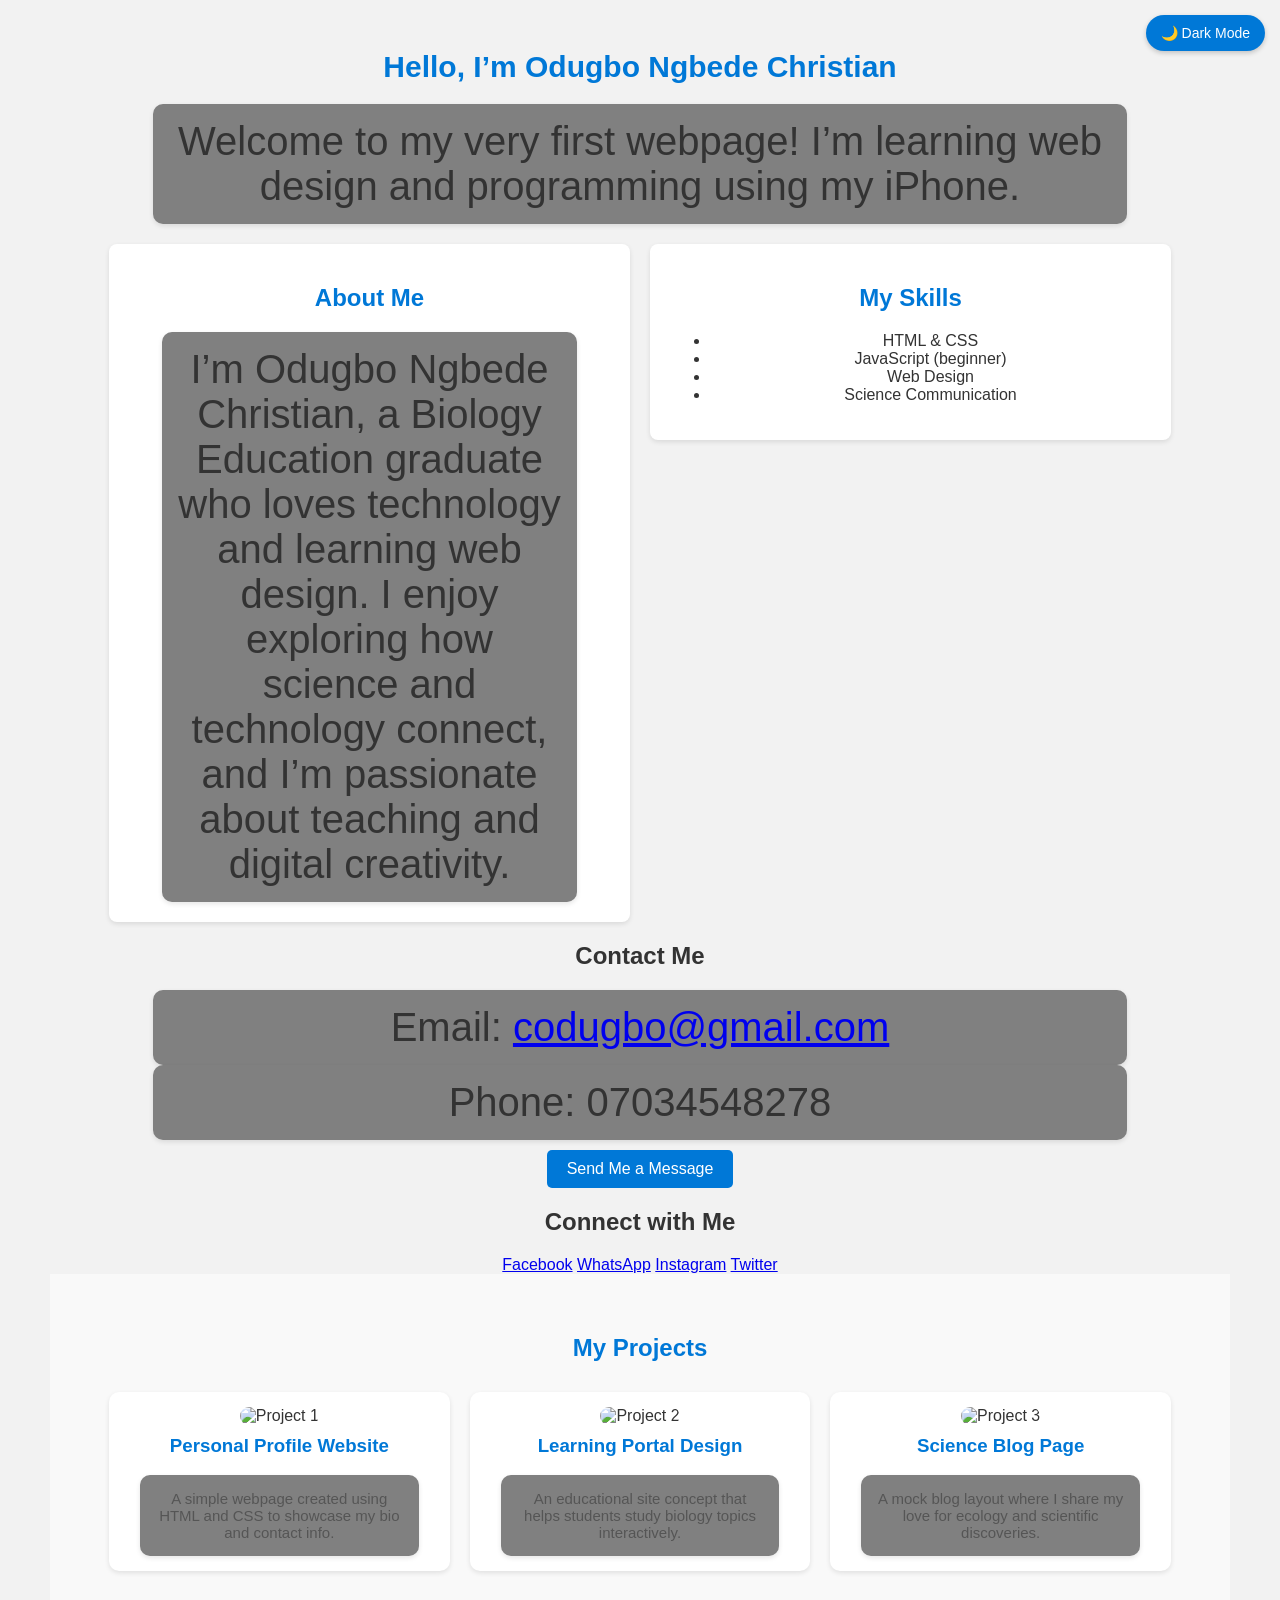
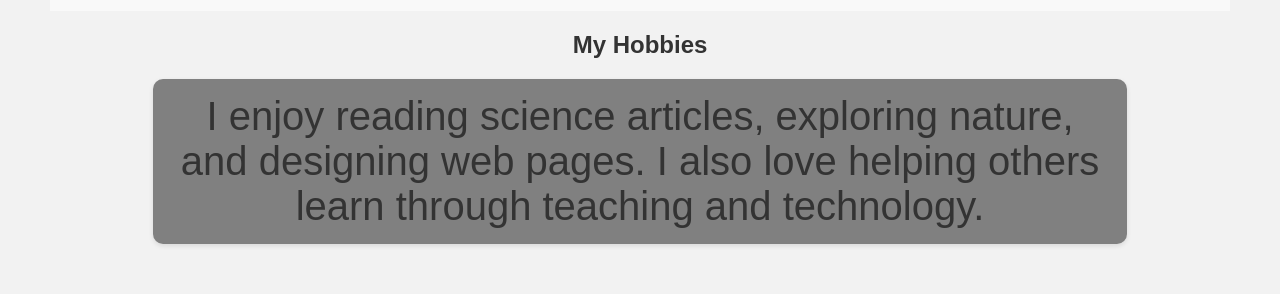
==== index.html @ 96576124 "Add files via upload" ====
<!DOCTYPE html>
<html>
  <head>
    <title>My First Webpage</title>
    <link rel="stylesheet" href="style.css">
  </head>
  <body>
    <h1>Hello, I’m Odugbo Ngbede Christian</h1>
    <p>Welcome to my very first webpage! I’m learning web design and programming using my iPhone.</p>
  </body>
<button class="theme-toggle" onclick="toggleTheme()">🌙 Dark Mode</button>
</html>
  <!-- Contact Section -->
  <!-- About and Skills Section (Side by Side Layout) -->
  <section class="about-skills">
    <div class="about">
      <h2>About Me</h2>
      <p>I’m Odugbo Ngbede Christian, a Biology Education graduate who loves technology and learning web design. 
      I enjoy exploring how science and technology connect, and I’m passionate about teaching and digital creativity.</p>
    </div>

    <div class="skills">
      <h2>My Skills</h2>
      <ul>
        <li>HTML & CSS</li>
        <li>JavaScript (beginner)</li>
        <li>Web Design</li>
        <li>Science Communication</li>
      </ul>
    </div>
  </section>
    <h2>Contact Me</h2>
    <p>Email: <a href="mailto:codugbo@gmail.com">codugbo@gmail.com</a></p>
    <p>Phone: 07034548278</p>
    <a href="mailto:codugbo@gmail.com" class="contact-btn">Send Me a Message</a> <!-- Social Media Section -->
  <section class="social">
    <h2>Connect with Me</h2>
    <div class="social-links">
      <a href="https://facebook.com/OdugboNgbedeChristian" target="_blank">Facebook</a>
      <a href="https://wa.me/070345482" target="_blank">WhatsApp</a>
      <a href="https://instagram.com/OdugboNgbedeChristian" target="_blank">Instagram</a>
      <a href="https://twitter.com/odugbo74215" target="_blank">Twitter</a>
  </section>
  <!-- Hobbies Section -->
  <section class="hobbies">
  <!-- Projects Section -->
  <section class="projects">
    <h2>My Projects</h2>
    <div class="project-grid">
      <div class="project">
        <img src="https://via.placeholder.com/300x200" alt="Project 1">
        <h3>Personal Profile Website</h3>
        <p>A simple webpage created using HTML and CSS to showcase my bio and contact info.</p>
      </div>
      <div class="project">
        <img src="https://via.placeholder.com/300x200" alt="Project 2">
        <h3>Learning Portal Design</h3>
        <p>An educational site concept that helps students study biology topics interactively.</p>
      </div>
      <div class="project">
        <img src="https://via.placeholder.com/300x200" alt="Project 3">
        <h3>Science Blog Page</h3>
        <p>A mock blog layout where I share my love for ecology and scientific discoveries.</p>
      </div>
    </div>
  </section>
    <h2>My Hobbies</h2>
    <p>I enjoy reading science articles, exploring nature, and designing web pages. 
       I also love helping others learn through teaching and technology.</p>
  </section>
    </div>
  </section>
<script>
function toggleTheme() {
  document.body.classList.toggle('dark-mode');
}
</script>
---- style.css ----
/* General Page Styling */
body {
    background-color: #f2f2f2;       /* light gray background */
    font-family: Arial, sans-serif;  /* clean readable font */
    text-align: center;              /* center all text */
    color: #333;                     /* dark gray text */
    margin: 50px;
}

/* Main Heading */
h1 {
    color: #0078D7;                  /* red color */
    font-size: 30px;
}

/* Paragraph */
p {
    font-size: 40px;
    background-color: gray;
    padding: 15px;
    border-radius: 10px;
    box-shadow: 0 2px 5px rgba(0,0,0,0.1);
    width: 80%;
    margin: auto;
}
/* Background Gradient for the Header */
header {
  background: linear-gradient(135deg, #0078D7, #00B4D8);
}

/* Contact Button */
.contact-btn {
  display: inline-block;
  background-color: #0078D7;
  color: white;
  padding: 10px 20px;
  border-radius: 5px;
  text-decoration: none;
  margin-top: 10px;
  transition: background-color 0.3s;
}

.contact-btn:hover {
  background-color: #005fa3;
}

/* Add Hover Effect on Skills List Items */
.skills ul li:hover {
  color: #0078D7;
  cursor: pointer;
}

/* Make the Page Responsive for Phones */
@media (max-width: 600px) {
  section {
    width: 95%;
    padding: 15px;
  }

  .profile-pic {
    width: 120px;
    height: 120px;
  }

  h1 {
    font-size: 24px;
  }

  p, li {
    font-size: 16px;
  }
}
/* About + Skills Layout */
.about-skills {
  display: flex;
  justify-content: space-around;
  align-items: flex-start;
  gap: 20px;
  margin: 20px auto;
  flex-wrap: wrap;
  width: 90%;
}

/* Each Column */
.about, .skills {
  flex: 1;
  min-width: 280px;
  background-color: #ffffff;
  padding: 20px;
  border-radius: 8px;
  box-shadow: 0 2px 5px rgba(0,0,0,0.1);
}

/* Make Text Centered in Headings */
.about h2, .skills h2 {
  text-align: center;
  color: #0078D7;
}

/* Responsive Adjustment for Phones */
@media (max-width: 700px) {
  .about-skills {
    flex-direction: column;
    align-items: center;
  }

  .about, .skills {
    width: 95%;
  }
}
/* Projects Section */
.projects {
  background-color: #f9f9f9;
  padding: 40px 0;
  text-align: center;
}

.projects h2 {
  color: #0078D7;
  margin-bottom: 30px;
}

/* Grid Layout */
.project-grid {
  display: grid;
  grid-template-columns: repeat(auto-fit, minmax(250px, 1fr));
  gap: 20px;
  width: 90%;
  margin: auto;
}
/* Zoom effect for project images */
.project img {
  width: 100%;
  border-radius: 10px;
  transition: transform 0.4s ease;
}

.project img:hover {
  transform: scale(1.05);
}

/* Individual Project Cards */
.project {
  background-color: #ffffff;
  padding: 15px;
  border-radius: 10px;
  box-shadow: 0 2px 5px rgba(0,0,0,0.1);
  transition: transform 0.3s, box-shadow 0.3s;
}

.project img {
  width: 100%;
  border-radius: 10px;
}

.project h3 {
  color: #0078D7;
  margin-top: 10px;
}

.project p {
  font-size: 15px;
  color: #555;
}

/* Hover Animation */
.project:hover {
  transform: translateY(-5px);
  box-shadow: 0 4px 10px rgba(0,0,0,0.15);
}
/* Fade-in Animation for Sections */
section {
  opacity: 0;
  transform: translateY(30px);
  animation: fadeInUp 1s ease-out forwards;
}

@keyframes fadeInUp {
  to {
    opacity: 1;
    transform: translateY(0);
  }
}

/* Delay animation slightly for each section */
section:nth-child(2) { animation-delay: 0.2s; }
section:nth-child(3) { animation-delay: 0.4s; }
section:nth-child(4) { animation-delay: 0.6s; }
section:nth-child(5) { animation-delay: 0.8s; }
/* Theme Toggle Button */
.theme-toggle {
  position: fixed;
  top: 15px;
  right: 15px;
  background-color: #0078D7;
  color: white;
  border: none;
  padding: 10px 15px;
  border-radius: 20px;
  cursor: pointer;
  font-size: 14px;
  box-shadow: 0 2px 5px rgba(0,0,0,0.2);
  transition: background-color 0.3s;
}

.theme-toggle:hover {
  background-color: #005fa3;
}

/* Dark Mode Styles */
.dark-mode {
  background-color: #1e1e1e;
  color: #f2f2f2;
}

.dark-mode section {
  background-color: #2a2a2a;
  box-shadow: 0 2px 5px rgba(255,255,255,0.1);
}

.dark-mode h2, 
.dark-mode h3 {
  color: #00B4D8;
}
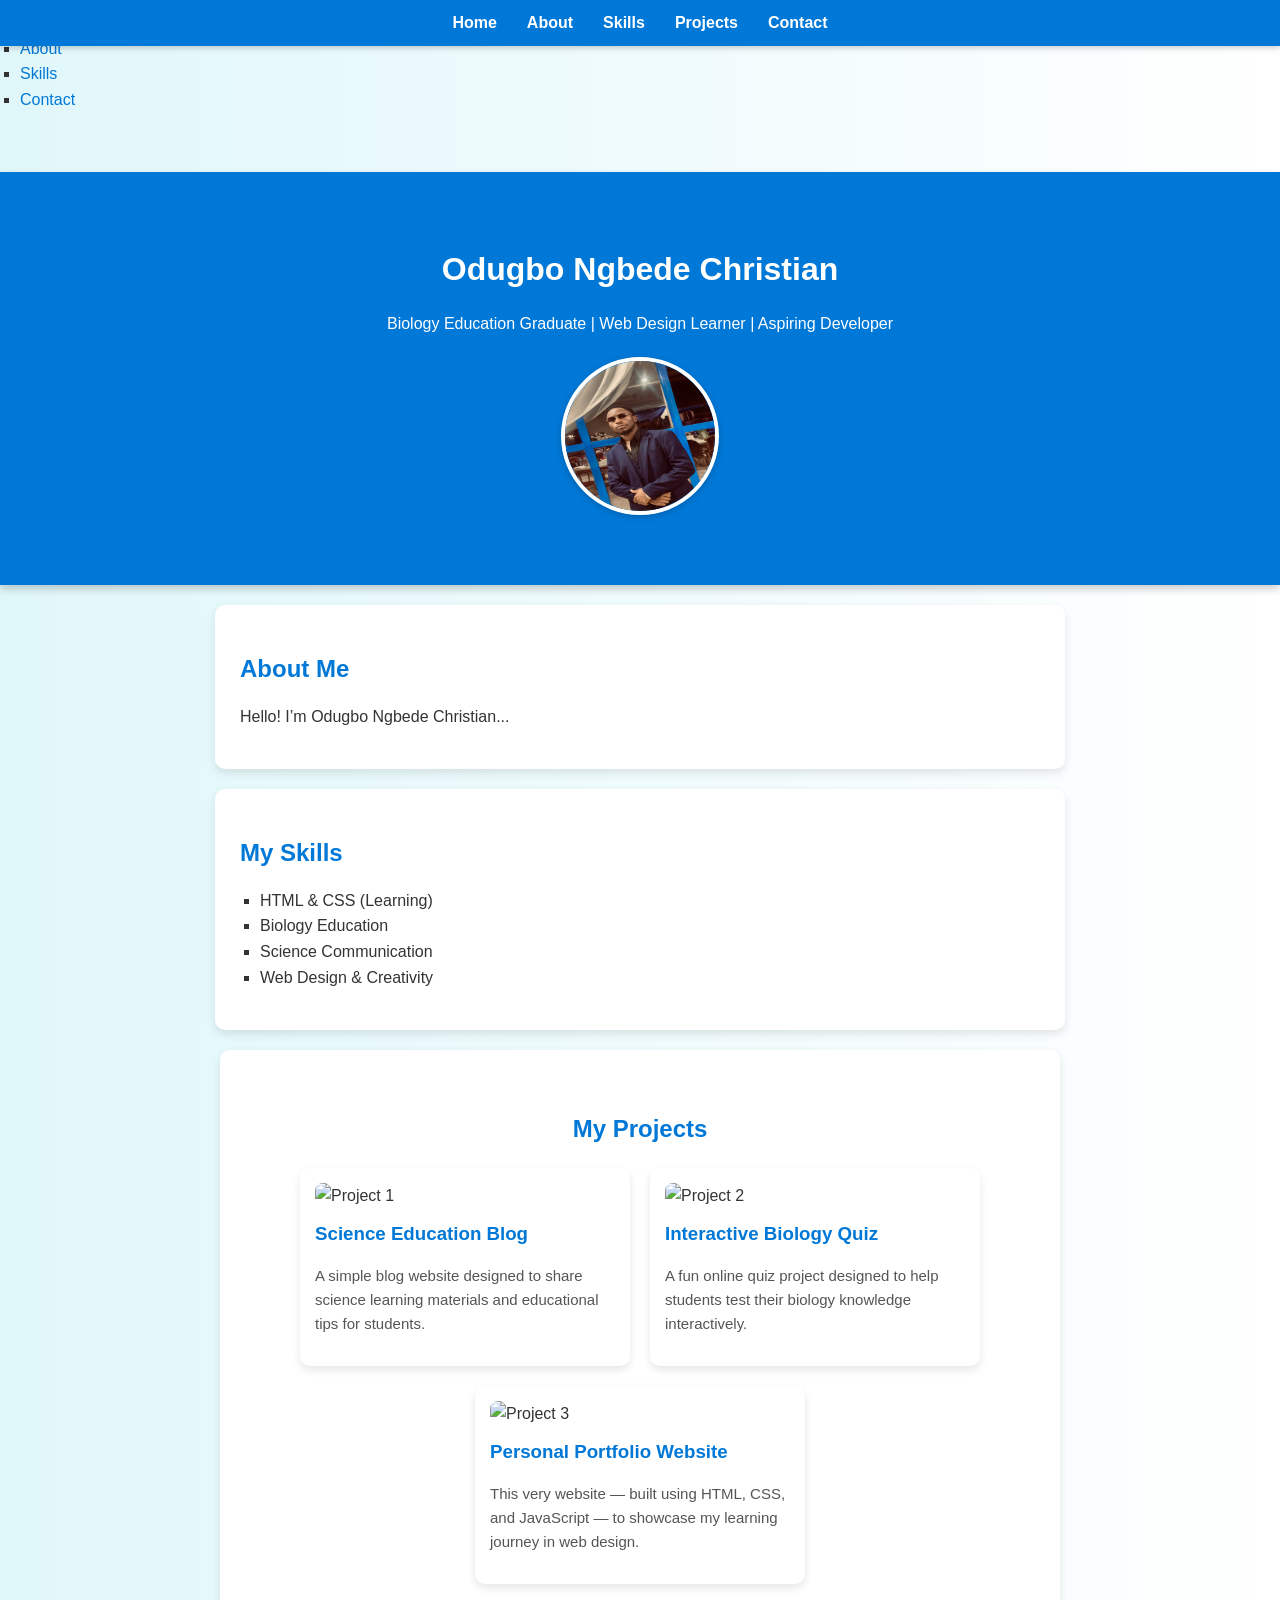
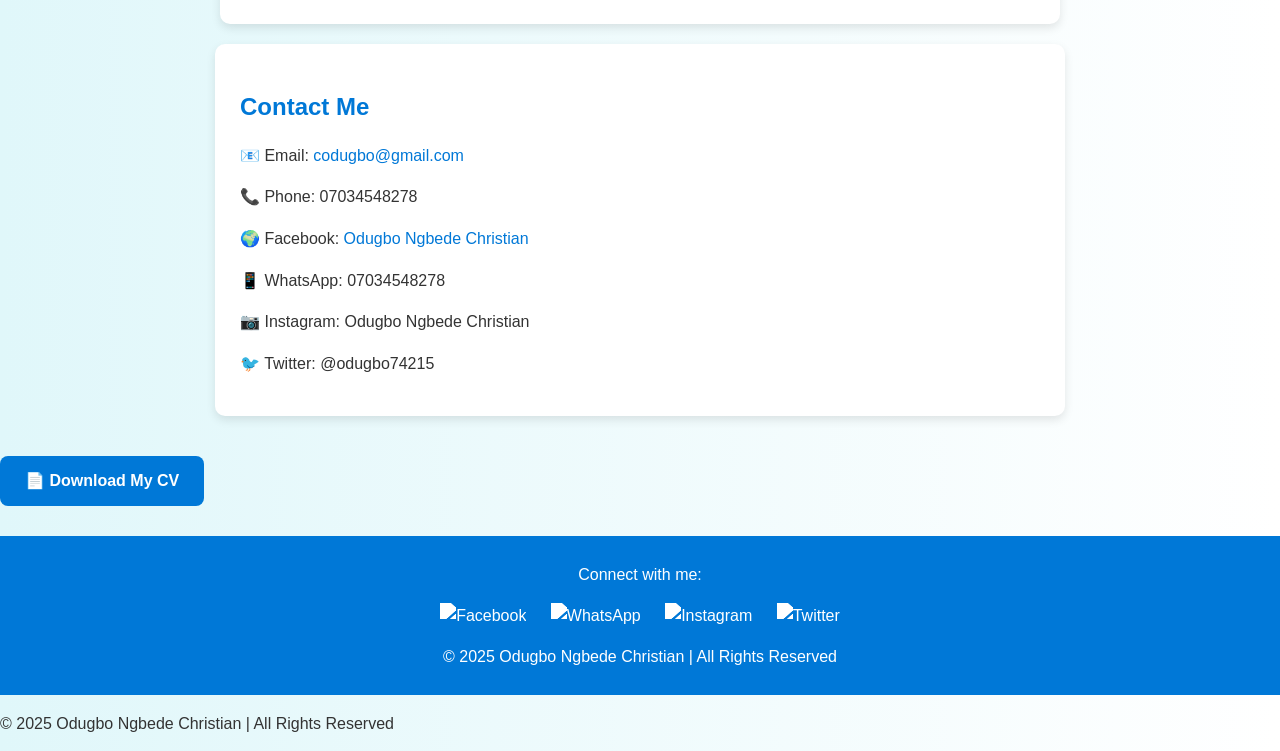
==== commit 51b37849: "Add files via upload" ====
--- a/index.html
+++ b/index.html
@@ -1,77 +1,110 @@
 <!DOCTYPE html>
-<html>
-  <head>
-    <title>My First Webpage</title>
-    <link rel="stylesheet" href="style.css">
-  </head>
-  <body>
-    <h1>Hello, I’m Odugbo Ngbede Christian</h1>
-    <p>Welcome to my very first webpage! I’m learning web design and programming using my iPhone.</p>
-  </body>
-<button class="theme-toggle" onclick="toggleTheme()">🌙 Dark Mode</button>
-</html>
-  <!-- Contact Section -->
-  <!-- About and Skills Section (Side by Side Layout) -->
-  <section class="about-skills">
-    <div class="about">
-      <h2>About Me</h2>
-      <p>I’m Odugbo Ngbede Christian, a Biology Education graduate who loves technology and learning web design. 
-      I enjoy exploring how science and technology connect, and I’m passionate about teaching and digital creativity.</p>
+<html lang="en">
+<head>
+  <meta charset="UTF-8">
+  <meta name="viewport" content="width=device-width, initial-scale=1.0">
+  <title>Odugbo Ngbede Christian - Profile</title>
+<link rel="icon" type="image/png" href="favicon.png">
+  <link rel="stylesheet" href="style.css">
+</head>
+<body>
+<nav>
+  <ul>
+    <li><a href="#home">Home</a></li>
+    <li><a href="#about">About</a></li>
+    <li><a href="#skills">Skills</a></li>
+    <li><a href="#projects">Projects</a></li>
+    <li><a href="#contact">Contact</a></li>
+  </ul>
+</nav>
+  <ul>
+    <li><a href="#home">Home</a></li>
+    <li><a href="#about">About</a></li>
+    <li><a href="#skills">Skills</a></li>
+    <li><a href="#contact">Contact</a></li>
+  </ul>
+</nav>
+  <header id="home">
+  <h1>Odugbo Ngbede Christian</h1>
+  <p>Biology Education Graduate | Web Design Learner | Aspiring Developer</p>
+  <img src="profile.jpg" alt="Odugbo Ngbede Christian" class="profile-pic">
+</header>
+
+<section id="about" class="about">
+  <h2>About Me</h2>
+  <p>Hello! I’m Odugbo Ngbede Christian...</p>
+</section>
+
+<section id="skills" class="skills">
+  <h2>My Skills</h2>
+  <ul>
+    <li>HTML & CSS (Learning)</li>
+    <li>Biology Education</li>
+    <li>Science Communication</li>
+    <li>Web Design & Creativity</li>
+  </ul>
+</section>
+<section id="projects" class="projects">
+  <h2>My Projects</h2>
+
+  <div class="project-container">
+    <div class="project-card">
+      <img src="https://via.placeholder.com/300x200" alt="Project 1">
+      <h3>Science Education Blog</h3>
+      <p>A simple blog website designed to share science learning materials and educational tips for students.</p>
     </div>
 
-    <div class="skills">
-      <h2>My Skills</h2>
-      <ul>
-        <li>HTML & CSS</li>
-        <li>JavaScript (beginner)</li>
-        <li>Web Design</li>
-        <li>Science Communication</li>
-      </ul>
+    <div class="project-card">
+      <img src="https://via.placeholder.com/300x200" alt="Project 2">
+      <h3>Interactive Biology Quiz</h3>
+      <p>A fun online quiz project designed to help students test their biology knowledge interactively.</p>
     </div>
-  </section>
-    <h2>Contact Me</h2>
-    <p>Email: <a href="mailto:codugbo@gmail.com">codugbo@gmail.com</a></p>
-    <p>Phone: 07034548278</p>
-    <a href="mailto:codugbo@gmail.com" class="contact-btn">Send Me a Message</a> <!-- Social Media Section -->
-  <section class="social">
-    <h2>Connect with Me</h2>
-    <div class="social-links">
-      <a href="https://facebook.com/OdugboNgbedeChristian" target="_blank">Facebook</a>
-      <a href="https://wa.me/070345482" target="_blank">WhatsApp</a>
-      <a href="https://instagram.com/OdugboNgbedeChristian" target="_blank">Instagram</a>
-      <a href="https://twitter.com/odugbo74215" target="_blank">Twitter</a>
-  </section>
-  <!-- Hobbies Section -->
-  <section class="hobbies">
-  <!-- Projects Section -->
-  <section class="projects">
-    <h2>My Projects</h2>
-    <div class="project-grid">
-      <div class="project">
-        <img src="https://via.placeholder.com/300x200" alt="Project 1">
-        <h3>Personal Profile Website</h3>
-        <p>A simple webpage created using HTML and CSS to showcase my bio and contact info.</p>
-      </div>
-      <div class="project">
-        <img src="https://via.placeholder.com/300x200" alt="Project 2">
-        <h3>Learning Portal Design</h3>
-        <p>An educational site concept that helps students study biology topics interactively.</p>
-      </div>
-      <div class="project">
-        <img src="https://via.placeholder.com/300x200" alt="Project 3">
-        <h3>Science Blog Page</h3>
-        <p>A mock blog layout where I share my love for ecology and scientific discoveries.</p>
-      </div>
+
+    <div class="project-card">
+      <img src="https://via.placeholder.com/300x200" alt="Project 3">
+      <h3>Personal Portfolio Website</h3>
+      <p>This very website — built using HTML, CSS, and JavaScript — to showcase my learning journey in web design.</p>
     </div>
-  </section>
-    <h2>My Hobbies</h2>
-    <p>I enjoy reading science articles, exploring nature, and designing web pages. 
-       I also love helping others learn through teaching and technology.</p>
-  </section>
-    </div>
-  </section>
-<script>
-function toggleTheme() {
-  document.body.classList.toggle('dark-mode');
-}
-</script>+  </div>
+</section>
+<section id="contact" class="contact">
+  <h2>Contact Me</h2>
+  <p>📧 Email: <a href="mailto:codugbo@gmail.com">codugbo@gmail.com</a></p>
+  <p>📞 Phone: 07034548278</p>
+  <p>🌍 Facebook: <a href="#">Odugbo Ngbede Christian</a></p>
+  <p>📱 WhatsApp: 07034548278</p>
+  <p>📷 Instagram: Odugbo Ngbede Christian</p>
+  <p>🐦 Twitter: @odugbo74215</p>
+</section>
+<a href="Odugbo_CV.pdf" download class="cv-button">📄 Download My CV</a>
+  <footer>
+  <p>Connect with me:</p>
+  <div class="social-icons">
+    <a href="https://www.facebook.com/OdugboNgbedeChristian" target="_blank" title="Facebook">
+      <img src="https://cdn.jsdelivr.net/gh/simple-icons/simple-icons/icons/facebook.svg" alt="Facebook">
+    </a>
+
+    <a href="https://wa.me/2347034548278" target="_blank" title="WhatsApp">
+      <img src="https://cdn.jsdelivr.net/gh/simple-icons/simple-icons/icons/whatsapp.svg" alt="WhatsApp">
+    </a>
+
+    <a href="https://www.instagram.com/OdugboNgbedeChristian" target="_blank" title="Instagram">
+      <img src="https://cdn.jsdelivr.net/gh/simple-icons/simple-icons/icons/instagram.svg" alt="Instagram">
+    </a>
+
+    <a href="https://twitter.com/odugbo74215" target="_blank" title="Twitter">
+      <img src="https://cdn.jsdelivr.net/gh/simple-icons/simple-icons/icons/x.svg" alt="Twitter">
+    </a>
+  </div>
+
+  <p>© 2025 Odugbo Ngbede Christian | All Rights Reserved</p>
+</footer>
+    <p>© 2025 Odugbo Ngbede Christian | All Rights Reserved</p>
+  </footer>
+<script src="script.js"></script>
+</body>
+</html>
+<link rel="apple-touch-icon" sizes="180x180" href="/apple-touch-icon.png">
+<link rel="icon" type="image/png" sizes="32x32" href="/favicon-32x32.png">
+<link rel="icon" type="image/png" sizes="16x16" href="/favicon-16x16.png">
+<link rel="manifest" href="/site.webmanifest">
--- a/style.css
+++ b/style.css
@@ -1,59 +1,110 @@
-/* General Page Styling */
 body {
-    background-color: #f2f2f2;       /* light gray background */
-    font-family: Arial, sans-serif;  /* clean readable font */
-    text-align: center;              /* center all text */
-    color: #333;                     /* dark gray text */
-    margin: 50px;
-}
-
-/* Main Heading */
-h1 {
-    color: #0078D7;                  /* red color */
-    font-size: 30px;
-}
-
-/* Paragraph */
-p {
-    font-size: 40px;
-    background-color: gray;
-    padding: 15px;
-    border-radius: 10px;
-    box-shadow: 0 2px 5px rgba(0,0,0,0.1);
-    width: 80%;
-    margin: auto;
-}
-/* Background Gradient for the Header */
+  font-family: Arial, sans-serif;
+  line-height: 1.6;
+  margin: 0;
+  padding: 0;
+  background: linear-gradient(to right, #e0f7fa, #ffffff);
+  color: #333;
+}
+html {
+  scroll-behavior: smooth;
+}
 header {
-  background: linear-gradient(135deg, #0078D7, #00B4D8);
-}
-
-/* Contact Button */
-.contact-btn {
-  display: inline-block;
   background-color: #0078D7;
   color: white;
-  padding: 10px 20px;
-  border-radius: 5px;
+  text-align: center;
+  padding: 50px 20px;
+  margin-top: 60px;
+  box-shadow: 0 4px 8px rgba(0, 0, 0, 0.2);
+}
+section {
+  background: white;
+  margin: 20px auto;
+  padding: 25px;
+  border-radius: 10px;
+  max-width: 800px;
+  box-shadow: 0 4px 10px rgba(0, 0, 0, 0.1);
+}
+h2 {
+  color: #0078D7;
+}
+
+ul {
+  list-style-type: square;
+  padding-left: 20px;
+}
+
+a {
+  color: #0078D7;
   text-decoration: none;
+}
+
+footer {
+  text-align: center;
+  background: #0078D7;
+  color: white;
+  padding: 10px;
+  margin-top: 30px;
+}
+.profile-pic {
+  width: 150px;
+  height: 150px;
+  border-radius: 50%;
+  display: block;
+  margin: 20px auto;
+  border: 4px solid white;
+  box-shadow: 0 2px 6px rgba(0, 0, 0, 0.2);
+}
+h1, h2, h3, p {
+  margin-bottom: 15px;
+}
+
+ul {
   margin-top: 10px;
-  transition: background-color 0.3s;
-}
-
-.contact-btn:hover {
-  background-color: #005fa3;
-}
-
-/* Add Hover Effect on Skills List Items */
-.skills ul li:hover {
-  color: #0078D7;
-  cursor: pointer;
-}
-
-/* Make the Page Responsive for Phones */
+  margin-bottom: 15px;
+}
+nav {
+  background-color: #0078D7;
+  position: fixed;
+  top: 0;
+  width: 100%;
+  z-index: 1000;
+  box-shadow: 0 2px 6px rgba(0, 0, 0, 0.2);
+}
+
+nav ul {
+  list-style: none;
+  margin: 0;
+  padding: 10px 0;
+  display: flex;
+  justify-content: center;
+  gap: 30px;
+}
+
+nav ul li a {
+  color: white;
+  text-decoration: none;
+  font-weight: bold;
+  font-size: 16px;
+  transition: color 0.3s ease;
+}
+
+nav ul li a:hover {
+  color: #ffe082;
+}
+/* Mobile Responsive Design */
 @media (max-width: 600px) {
+  header {
+    padding: 30px 10px;
+  }
+
+  nav ul {
+    flex-direction: column;
+    gap: 10px;
+  }
+
   section {
-    width: 95%;
+    margin: 10px;
     padding: 15px;
   }
 
@@ -63,162 +114,108 @@
   }
 
   h1 {
-    font-size: 24px;
+    font-size: 22px;
+  }
+
+  h2 {
+    font-size: 18px;
   }
 
   p, li {
-    font-size: 16px;
-  }
-}
-/* About + Skills Layout */
-.about-skills {
+    font-size: 15px;
+  }
+}
+/* Highlight active menu item */
+nav ul li a.active {
+  color: #ffe082;
+  border-bottom: 2px solid #ffe082;
+}
+/* Project Section Styling */
+.projects {
+  text-align: center;
+  padding: 40px 20px;
+}
+
+.project-container {
   display: flex;
-  justify-content: space-around;
-  align-items: flex-start;
+  flex-wrap: wrap;
+  justify-content: center;
   gap: 20px;
-  margin: 20px auto;
-  flex-wrap: wrap;
-  width: 90%;
-}
-
-/* Each Column */
-.about, .skills {
-  flex: 1;
-  min-width: 280px;
-  background-color: #ffffff;
-  padding: 20px;
+  margin-top: 20px;
+}
+
+.project-card {
+  background: white;
+  border-radius: 10px;
+  box-shadow: 0 4px 8px rgba(0, 0, 0, 0.1);
+  width: 300px;
+  padding: 15px;
+  text-align: left;
+  transition: transform 0.3s ease, box-shadow 0.3s ease;
+}
+
+.project-card:hover {
+  transform: translateY(-5px);
+  box-shadow: 0 6px 12px rgba(0, 0, 0, 0.2);
+}
+
+.project-card img {
+  width: 100%;
   border-radius: 8px;
-  box-shadow: 0 2px 5px rgba(0,0,0,0.1);
-}
-
-/* Make Text Centered in Headings */
-.about h2, .skills h2 {
-  text-align: center;
+}
+
+.project-card h3 {
   color: #0078D7;
-}
-
-/* Responsive Adjustment for Phones */
-@media (max-width: 700px) {
-  .about-skills {
-    flex-direction: column;
-    align-items: center;
-  }
-
-  .about, .skills {
-    width: 95%;
-  }
-}
-/* Projects Section */
-.projects {
-  background-color: #f9f9f9;
-  padding: 40px 0;
-  text-align: center;
-}
-
-.projects h2 {
-  color: #0078D7;
-  margin-bottom: 30px;
-}
-
-/* Grid Layout */
-.project-grid {
-  display: grid;
-  grid-template-columns: repeat(auto-fit, minmax(250px, 1fr));
-  gap: 20px;
-  width: 90%;
-  margin: auto;
-}
-/* Zoom effect for project images */
-.project img {
-  width: 100%;
-  border-radius: 10px;
-  transition: transform 0.4s ease;
-}
-
-.project img:hover {
-  transform: scale(1.05);
-}
-
-/* Individual Project Cards */
-.project {
-  background-color: #ffffff;
-  padding: 15px;
-  border-radius: 10px;
-  box-shadow: 0 2px 5px rgba(0,0,0,0.1);
-  transition: transform 0.3s, box-shadow 0.3s;
-}
-
-.project img {
-  width: 100%;
-  border-radius: 10px;
-}
-
-.project h3 {
-  color: #0078D7;
-  margin-top: 10px;
-}
-
-.project p {
+  margin: 10px 0 5px;
+}
+
+.project-card p {
   font-size: 15px;
   color: #555;
 }
-
-/* Hover Animation */
-.project:hover {
-  transform: translateY(-5px);
-  box-shadow: 0 4px 10px rgba(0,0,0,0.15);
-}
-/* Fade-in Animation for Sections */
-section {
-  opacity: 0;
-  transform: translateY(30px);
-  animation: fadeInUp 1s ease-out forwards;
-}
-
-@keyframes fadeInUp {
-  to {
-    opacity: 1;
-    transform: translateY(0);
-  }
-}
-
-/* Delay animation slightly for each section */
-section:nth-child(2) { animation-delay: 0.2s; }
-section:nth-child(3) { animation-delay: 0.4s; }
-section:nth-child(4) { animation-delay: 0.6s; }
-section:nth-child(5) { animation-delay: 0.8s; }
-/* Theme Toggle Button */
-.theme-toggle {
-  position: fixed;
-  top: 15px;
-  right: 15px;
+/* CV Download Button */
+.cv-button {
+  display: inline-block;
   background-color: #0078D7;
   color: white;
-  border: none;
-  padding: 10px 15px;
-  border-radius: 20px;
-  cursor: pointer;
-  font-size: 14px;
-  box-shadow: 0 2px 5px rgba(0,0,0,0.2);
-  transition: background-color 0.3s;
-}
-
-.theme-toggle:hover {
-  background-color: #005fa3;
-}
-
-/* Dark Mode Styles */
-.dark-mode {
-  background-color: #1e1e1e;
-  color: #f2f2f2;
-}
-
-.dark-mode section {
-  background-color: #2a2a2a;
-  box-shadow: 0 2px 5px rgba(255,255,255,0.1);
-}
-
-.dark-mode h2, 
-.dark-mode h3 {
-  color: #00B4D8;
+  padding: 12px 25px;
+  border-radius: 8px;
+  text-decoration: none;
+  font-weight: bold;
+  transition: background-color 0.3s ease, transform 0.2s ease;
+  margin-top: 20px;
+}
+
+.cv-button:hover {
+  background-color: #005a9e;
+  transform: translateY(-3px);
+}
+  display: block;
+  text-align: center;
+  width: fit-content;
+  margin: 20px auto;
+/* Footer and Social Icons */
+footer {
+  text-align: center;
+  background: #0078D7;
+  color: white;
+  padding: 30px 10px;
+  margin-top: 40px;
+}
+
+.social-icons {
+  margin: 15px 0;
+}
+
+.social-icons a img {
+  width: 30px;
+  height: 30px;
+  margin: 0 10px;
+  filter: brightness(0) invert(1);
+  transition: transform 0.3s ease, filter 0.3s ease;
+}
+
+.social-icons a img:hover {
+  transform: scale(1.2);
+  filter: brightness(1) invert(0);
 }
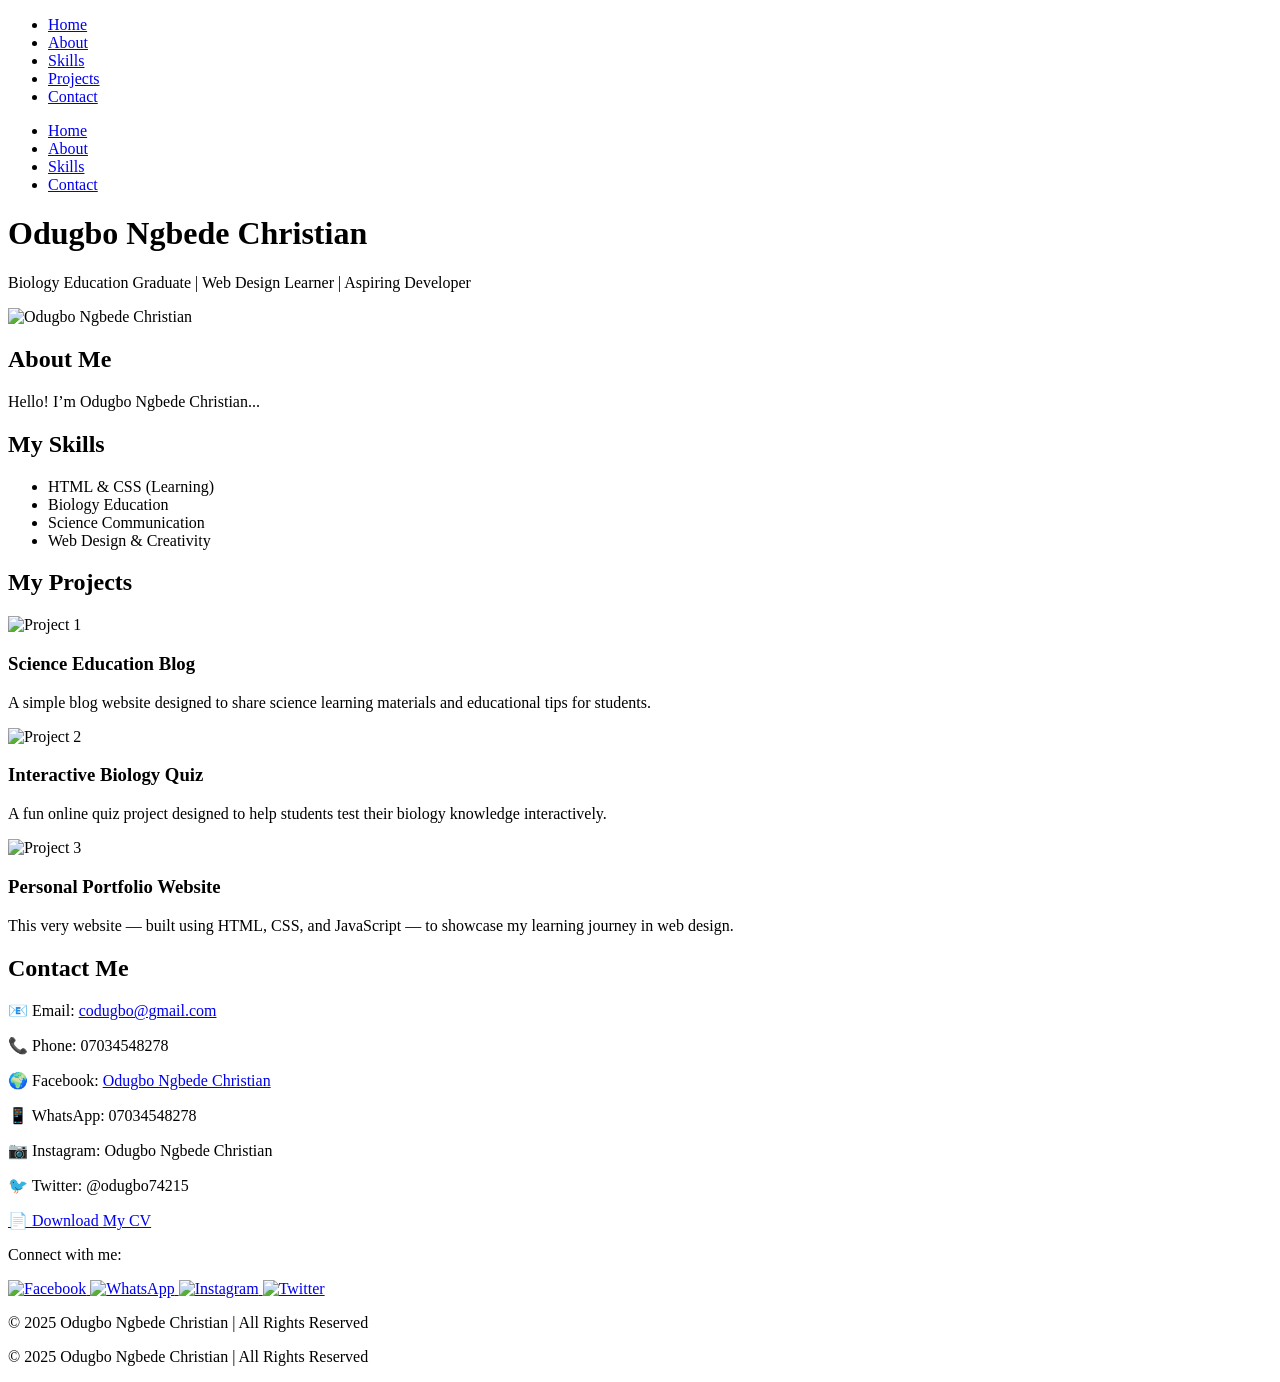
==== commit fa7a31cc: "Add files via upload" ====
--- a/index.html
+++ b/index.html
@@ -1,11 +1,12 @@
 <!DOCTYPE html>
 <html lang="en">
 <head>
-  <meta charset="UTF-8">
-  <meta name="viewport" content="width=device-width, initial-scale=1.0">
-  <title>Odugbo Ngbede Christian - Profile</title>
-<link rel="icon" type="image/png" href="favicon.png">
-  <link rel="stylesheet" href="style.css">
+    <meta charset="UTF-8">
+    <meta name="viewport" content="width=device-width, initial-scale=1.0">
+    <title>Odugbo Ngbede Christian – Profile</title>
+
+    <link rel="icon" type="image/png" href="favicon.png">
+    <link rel="stylesheet" href="style.css">
 </head>
 <body>
 <nav>
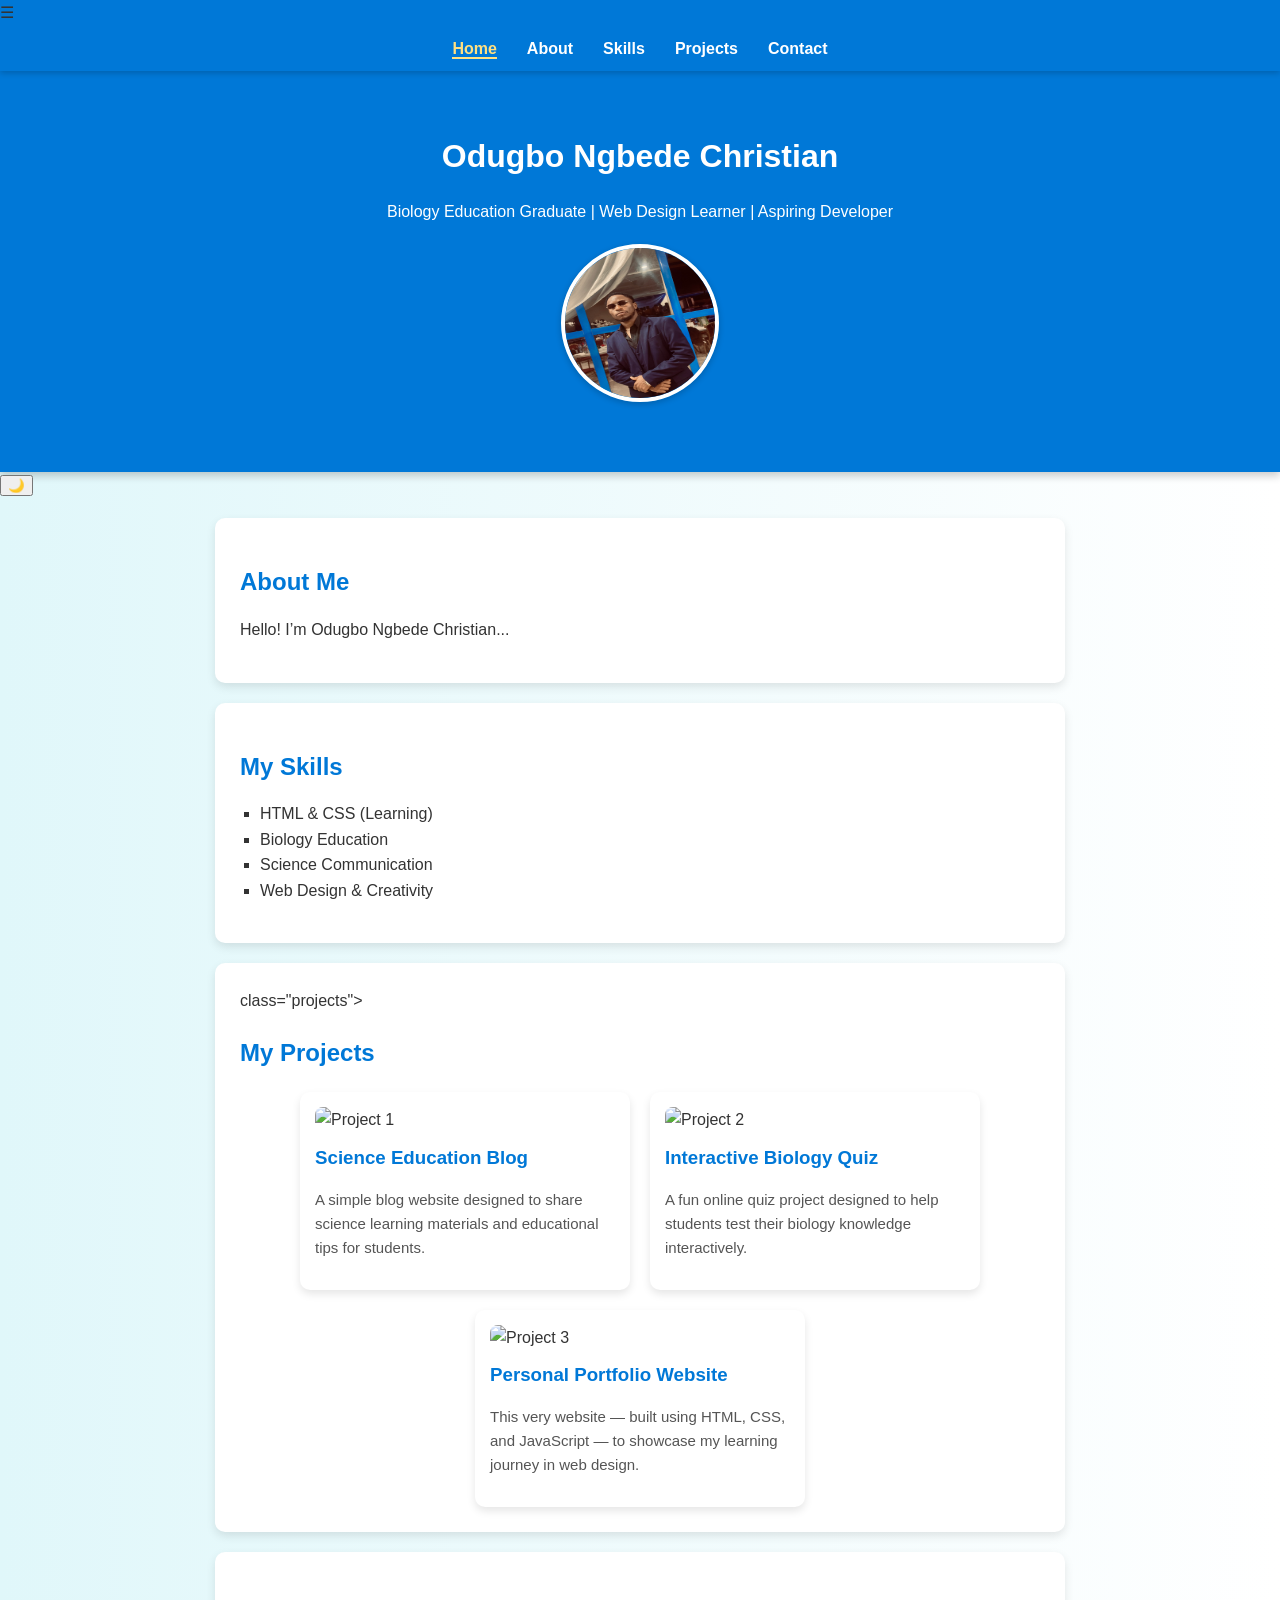
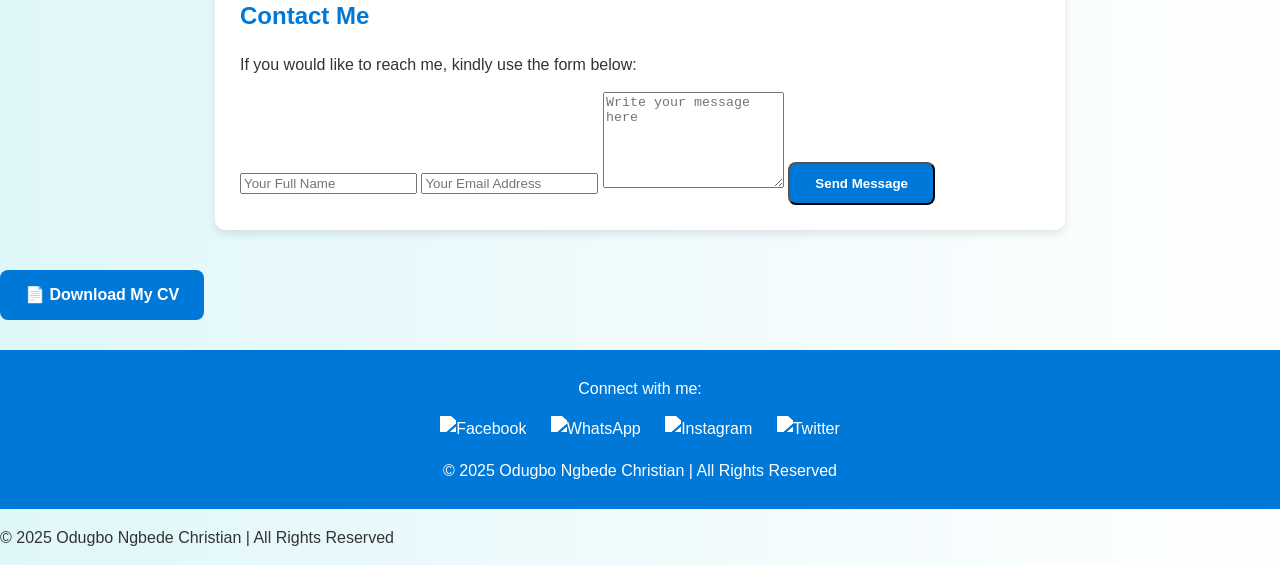
==== commit 2231cb21: "Add files via upload" ====
--- a/index.html
+++ b/index.html
@@ -8,35 +8,69 @@
     <link rel="icon" type="image/png" href="favicon.png">
     <link rel="stylesheet" href="style.css">
 </head>
+<script>
+<script>
+    function toggleMenu() {
+        document.getElementById("nav-menu").classList.toggle("show");
+    }
+<script>
+    const toggleBtn = document.getElementById("theme-toggle");
+    const body = document.body;
+
+    toggleBtn.addEventListener("click", () => {
+        body.classList.toggle("dark");
+
+        if(body.classList.contains("dark")){
+            toggleBtn.textContent = "🌞";
+        } else {
+            toggleBtn.textContent = "🌙";
+        }
+    });
+</script>
 <body>
 <nav>
-  <ul>
-    <li><a href="#home">Home</a></li>
-    <li><a href="#about">About</a></li>
-    <li><a href="#skills">Skills</a></li>
-    <li><a href="#projects">Projects</a></li>
-    <li><a href="#contact">Contact</a></li>
-  </ul>
+    <div class="hamburger" onclick="toggleMenu()">
+        ☰
+    </div>
+
+    <ul id="nav-menu">
+        <li><a href="#home">Home</a></li>
+        <li><a href="#about">About</a></li>
+        <li><a href="#skills">Skills</a></li>
+        <li><a href="#projects">Projects</a></li>
+        <li><a href="#contact">Contact</a></li>
+    </ul>
 </nav>
-  <ul>
-    <li><a href="#home">Home</a></li>
-    <li><a href="#about">About</a></li>
-    <li><a href="#skills">Skills</a></li>
-    <li><a href="#contact">Contact</a></li>
-  </ul>
-</nav>
+<script>
+    function reveal() {
+        let reveals = document.querySelectorAll('.reveal');
+
+        for (let i = 0; i < reveals.length; i++) {
+            let windowHeight = window.innerHeight;
+            let elementTop = reveals[i].getBoundingClientRect().top;
+            let elementVisible = 100;
+
+            if (elementTop < windowHeight - elementVisible) {
+                reveals[i].classList.add('active');
+            } 
+        }
+    }
+
+    window.addEventListener("scroll", reveal);
+</script>
   <header id="home">
   <h1>Odugbo Ngbede Christian</h1>
   <p>Biology Education Graduate | Web Design Learner | Aspiring Developer</p>
   <img src="profile.jpg" alt="Odugbo Ngbede Christian" class="profile-pic">
 </header>
+  <button id="theme-toggle">🌙</button>
 
-<section id="about" class="about">
+<section id="home" class="reveal">
   <h2>About Me</h2>
   <p>Hello! I’m Odugbo Ngbede Christian...</p>
 </section>
 
-<section id="skills" class="skills">
+<section id="skills" class="reveal">
   <h2>My Skills</h2>
   <ul>
     <li>HTML & CSS (Learning)</li>
@@ -45,7 +79,8 @@
     <li>Web Design & Creativity</li>
   </ul>
 </section>
-<section id="projects" class="projects">
+<section id="projects" class="reveal">
+ class="projects">
   <h2>My Projects</h2>
 
   <div class="project-container">
@@ -68,14 +103,25 @@
     </div>
   </div>
 </section>
-<section id="contact" class="contact">
+<section id="contact" class="reveal">
   <h2>Contact Me</h2>
-  <p>📧 Email: <a href="mailto:codugbo@gmail.com">codugbo@gmail.com</a></p>
-  <p>📞 Phone: 07034548278</p>
-  <p>🌍 Facebook: <a href="#">Odugbo Ngbede Christian</a></p>
-  <p>📱 WhatsApp: 07034548278</p>
-  <p>📷 Instagram: Odugbo Ngbede Christian</p>
-  <p>🐦 Twitter: @odugbo74215</p>
+
+  <p>If you would like to reach me, kindly use the form below:</p>
+
+  <form action="https://formsubmit.co/codugbo@gmail.com" method="POST" class="contact-form">
+
+    <!-- Redirect after submit -->
+    <input type="hidden" name="_next" value="https://codugbo-dotcom.github.io/My-profile-/thanks.html">
+
+    <!-- Disable captcha -->
+    <input type="hidden" name="_captcha" value="false">
+
+    <input type="text" name="name" placeholder="Your Full Name" required>
+    <input type="email" name="email" placeholder="Your Email Address" required>
+    <textarea name="message" rows="6" placeholder="Write your message here" required></textarea>
+
+    <button type="submit" class="cv-button">Send Message</button>
+  </form>
 </section>
 <a href="Odugbo_CV.pdf" download class="cv-button">📄 Download My CV</a>
   <footer>
--- a/style.css
+++ b/style.css
@@ -0,0 +1,221 @@
+body {
+  font-family: Arial, sans-serif;
+  line-height: 1.6;
+  margin: 0;
+  padding: 0;
+  background: linear-gradient(to right, #e0f7fa, #ffffff);
+  color: #333;
+}
+html {
+  scroll-behavior: smooth;
+}
+header {
+  background-color: #0078D7;
+  color: white;
+  text-align: center;
+  padding: 50px 20px;
+  margin-top: 60px;
+  box-shadow: 0 4px 8px rgba(0, 0, 0, 0.2);
+}
+section {
+  background: white;
+  margin: 20px auto;
+  padding: 25px;
+  border-radius: 10px;
+  max-width: 800px;
+  box-shadow: 0 4px 10px rgba(0, 0, 0, 0.1);
+}
+h2 {
+  color: #0078D7;
+}
+
+ul {
+  list-style-type: square;
+  padding-left: 20px;
+}
+
+a {
+  color: #0078D7;
+  text-decoration: none;
+}
+
+footer {
+  text-align: center;
+  background: #0078D7;
+  color: white;
+  padding: 10px;
+  margin-top: 30px;
+}
+.profile-pic {
+  width: 150px;
+  height: 150px;
+  border-radius: 50%;
+  display: block;
+  margin: 20px auto;
+  border: 4px solid white;
+  box-shadow: 0 2px 6px rgba(0, 0, 0, 0.2);
+}
+h1, h2, h3, p {
+  margin-bottom: 15px;
+}
+
+ul {
+  margin-top: 10px;
+  margin-bottom: 15px;
+}
+nav {
+  background-color: #0078D7;
+  position: fixed;
+  top: 0;
+  width: 100%;
+  z-index: 1000;
+  box-shadow: 0 2px 6px rgba(0, 0, 0, 0.2);
+}
+
+nav ul {
+  list-style: none;
+  margin: 0;
+  padding: 10px 0;
+  display: flex;
+  justify-content: center;
+  gap: 30px;
+}
+
+nav ul li a {
+  color: white;
+  text-decoration: none;
+  font-weight: bold;
+  font-size: 16px;
+  transition: color 0.3s ease;
+}
+
+nav ul li a:hover {
+  color: #ffe082;
+}
+/* Mobile Responsive Design */
+@media (max-width: 600px) {
+  header {
+    padding: 30px 10px;
+  }
+
+  nav ul {
+    flex-direction: column;
+    gap: 10px;
+  }
+
+  section {
+    margin: 10px;
+    padding: 15px;
+  }
+
+  .profile-pic {
+    width: 120px;
+    height: 120px;
+  }
+
+  h1 {
+    font-size: 22px;
+  }
+
+  h2 {
+    font-size: 18px;
+  }
+
+  p, li {
+    font-size: 15px;
+  }
+}
+/* Highlight active menu item */
+nav ul li a.active {
+  color: #ffe082;
+  border-bottom: 2px solid #ffe082;
+}
+/* Project Section Styling */
+.projects {
+  text-align: center;
+  padding: 40px 20px;
+}
+
+.project-container {
+  display: flex;
+  flex-wrap: wrap;
+  justify-content: center;
+  gap: 20px;
+  margin-top: 20px;
+}
+
+.project-card {
+  background: white;
+  border-radius: 10px;
+  box-shadow: 0 4px 8px rgba(0, 0, 0, 0.1);
+  width: 300px;
+  padding: 15px;
+  text-align: left;
+  transition: transform 0.3s ease, box-shadow 0.3s ease;
+}
+
+.project-card:hover {
+  transform: translateY(-5px);
+  box-shadow: 0 6px 12px rgba(0, 0, 0, 0.2);
+}
+
+.project-card img {
+  width: 100%;
+  border-radius: 8px;
+}
+
+.project-card h3 {
+  color: #0078D7;
+  margin: 10px 0 5px;
+}
+
+.project-card p {
+  font-size: 15px;
+  color: #555;
+}
+/* CV Download Button */
+.cv-button {
+  display: inline-block;
+  background-color: #0078D7;
+  color: white;
+  padding: 12px 25px;
+  border-radius: 8px;
+  text-decoration: none;
+  font-weight: bold;
+  transition: background-color 0.3s ease, transform 0.2s ease;
+  margin-top: 20px;
+}
+
+.cv-button:hover {
+  background-color: #005a9e;
+  transform: translateY(-3px);
+}
+  display: block;
+  text-align: center;
+  width: fit-content;
+  margin: 20px auto;
+/* Footer and Social Icons */
+footer {
+  text-align: center;
+  background: #0078D7;
+  color: white;
+  padding: 30px 10px;
+  margin-top: 40px;
+}
+
+.social-icons {
+  margin: 15px 0;
+}
+
+.social-icons a img {
+  width: 30px;
+  height: 30px;
+  margin: 0 10px;
+  filter: brightness(0) invert(1);
+  transition: transform 0.3s ease, filter 0.3s ease;
+}
+
+.social-icons a img:hover {
+  transform: scale(1.2);
+  filter: brightness(1) invert(0);
+}
